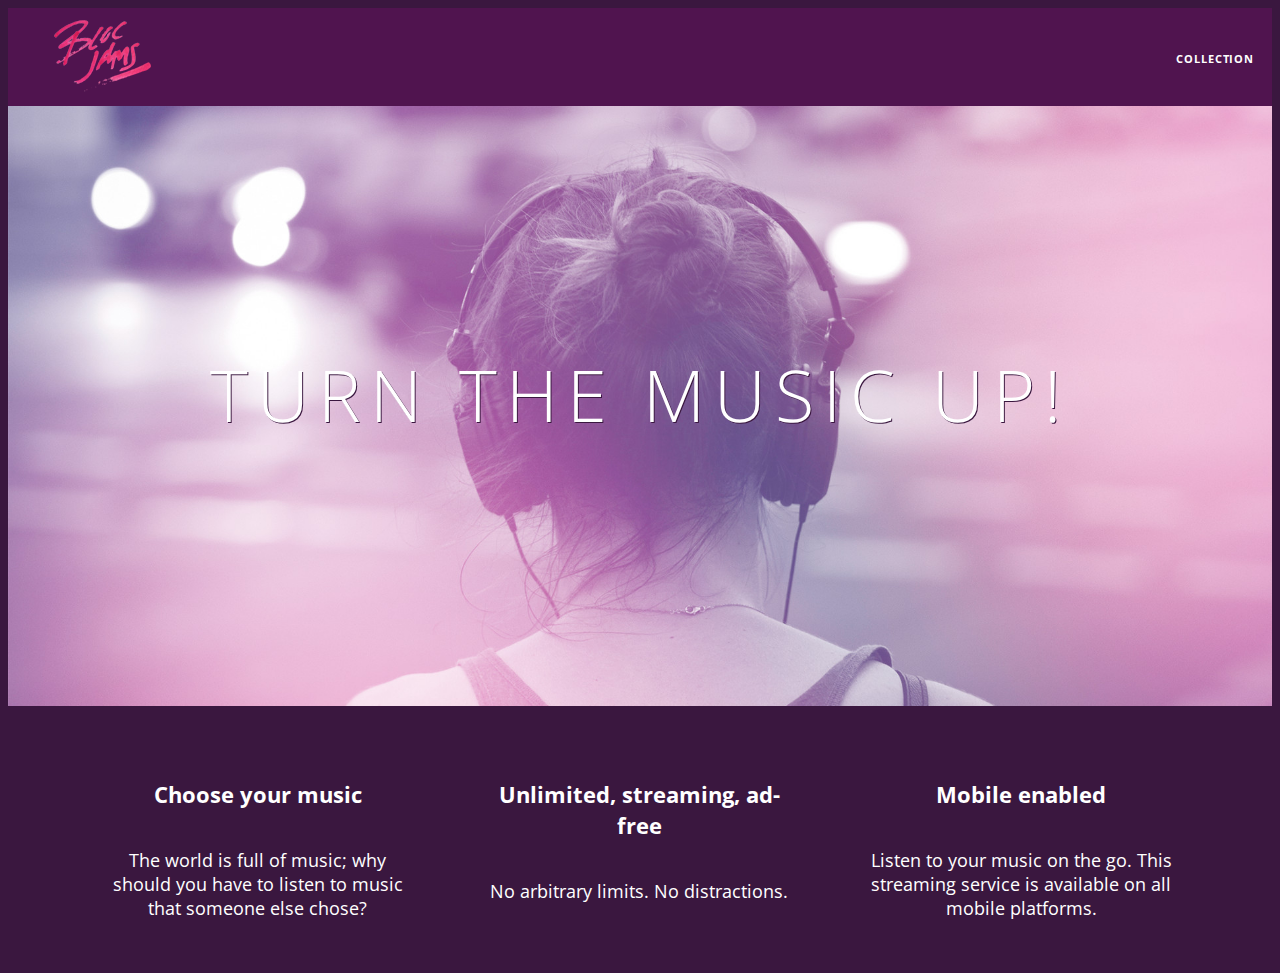
==== index.html @ a4f76bba "Add clearfix" ====
<!DOCTYPE html>
<html>
<head>
  <title>Bloc Jams</title>
  <meta name="viewport" content="width=device-width, initial-scale=1">
  <link rel="stylesheet" type="text/css" href="http://fonts.googleapis.com/css?family=Open+Sans:400,800,600,700,300">
  <link rel="stylesheet" type="text/css" href="http://code.ionicframework.com/ionicons/2.0.1/css/ionicons.min.css">
  <link rel="stylesheet" type="text/css" href="https://necolas.github.io/normalize.css/7.0.0/normalize.css">
  <link rel="stylesheet" type="text/css" href="styles/main.css">
  <link rel="stylesheet" type="text/css" href="styles/landing.css">
</head>
<body>
  <body class="landing">
    <nav> <!-- navigation bar -->
      <nav class="navbar">
          <a href="index.html" class="logo">
            <img src="assets/images/bloc_jams_logo.png" alt="bloc jams logo">
          </a>
          <div class="links-container">
          <a href="collection.html" class="navbar-link">collection</a>
        </div>
      </nav>
    </nav>
    <section class="hero-content">
      <h1 class="hero-title">Turn the music up!</h1>
    </section>
    <section class="selling-points container clearfix">
      <div class="point column third">
        <span class="ion-music-note"></span>
        <h5 class="point-title">Choose your music</h5>
        <p class="point-description">The world is full of music; why should you have to listen to music that someone else chose?</p>
      </div>
      <div class="point column third">
        <span class="ion-radio-waves"></span>
        <h5 class="point-title">Unlimited, streaming, ad-free</h5>
        <p class="point-description">No arbitrary limits. No distractions.</p>
      </div>
      <div class="point column third">
        <span class="ion-iphone"></span>
        <h5 class="point-title">Mobile enabled</h5>
        <p class="point-description">Listen to your music on the go. This streaming service is available on all mobile platforms.</p>
      </div>
    </section>
  </body>
  </html>
---- styles/main.css ----
*, *:before, *:after {
    -moz-box-sizing: border-box;
    -webkit-box-sizing: border-box;
    box-sizing: border-box;
}

html {
    height: 100%;
    font-size: 100%;
}

body {
    font-family: 'Open Sans';
    color: white;
    min-height: 100%;
}

.navbar {
    position: relative;
    padding: 0.5rem;
    background-color: rgba(101,18,95,0.5);
    z-index: 1;
}

.navbar .logo {
    position: relative;
    left: 2rem;
    cursor: pointer;
}

.navbar .links-container {
     display: table;
     position: absolute;
     top: 0;
     right: 0;
     height: 100px;
     color: white;
     text-decoration: none;
 }

 .links-container .navbar-link {
     display: table-cell;
     position: relative;
     height: 100%;
     padding-left: 1rem;
     padding-right: 1rem;
     vertical-align: middle;
     color: white;
     font-size: 0.625rem;
     letter-spacing: 0.05rem;
     font-weight: 700;
     text-transform: uppercase;
     text-decoration: none;
     cursor: pointer;
 }

 .links-container .navbar-link:hover {
     color: rgb(233,50,117);
  }

.links-container .navbar-link:active {
  background-color: white;
}

.container {
    margin: 0 auto;
    max-width: 64rem;
}

@media (min-width: 640px) {
  html { font-size: 112%; }

  .column {
      float: left;
      padding-left: 1rem;
      padding-right: 1rem;
    }

    .column.full { width: 100%; }
    .column.two-thirds { width: 66.7%; }
    .column.half { width: 50%; }
    .column.third { width: 33.3%; }
    .column.fourth { width: 25%; }
    .column.flow-opposite { float: right; }
  }
}

@media (min-width: 1024px) {
   html { font-size: 120%; }
}

.clearfix::before,

.clearfix::after {
   content: " ";
   display: table;
}

.clearfix::after {
   clear: both;
}
---- styles/landing.css ----
body.landing {
    background-color: rgb(58,23,63);
}

.hero-content {
    position: relative;
    min-height: 600px;
    background-image: url(../assets/images/bloc_jams_bg.jpg);
    background-repeat: no-repeat;
    background-position: center center;
    background-size: cover;
}

.hero-content .hero-title {
    position: absolute;
    top: 40%;
    -webkit-transform: translateY(-50%);
    -moz-transform: translateY(-50%);
    transform: translateY(-50%);
    width: 100%;
    text-align: center;
    font-size: 4rem;
    font-weight: 300;
    text-transform: uppercase;
    letter-spacing: 0.5rem;
    text-shadow: 1px 1px 0px rgb(58,23,63);
}

.selling-points {
    position: relative;

}

.point {
    position: relative;
    padding: 2rem;
    text-align: center;
}

.point  .point-title {
    font-size: 1.25rem;
}

.ion-music-note,
.ion-radio-waves,
.ion-iphone {
    color: rgb(233,50,117);
    font-size: 5rem;
}
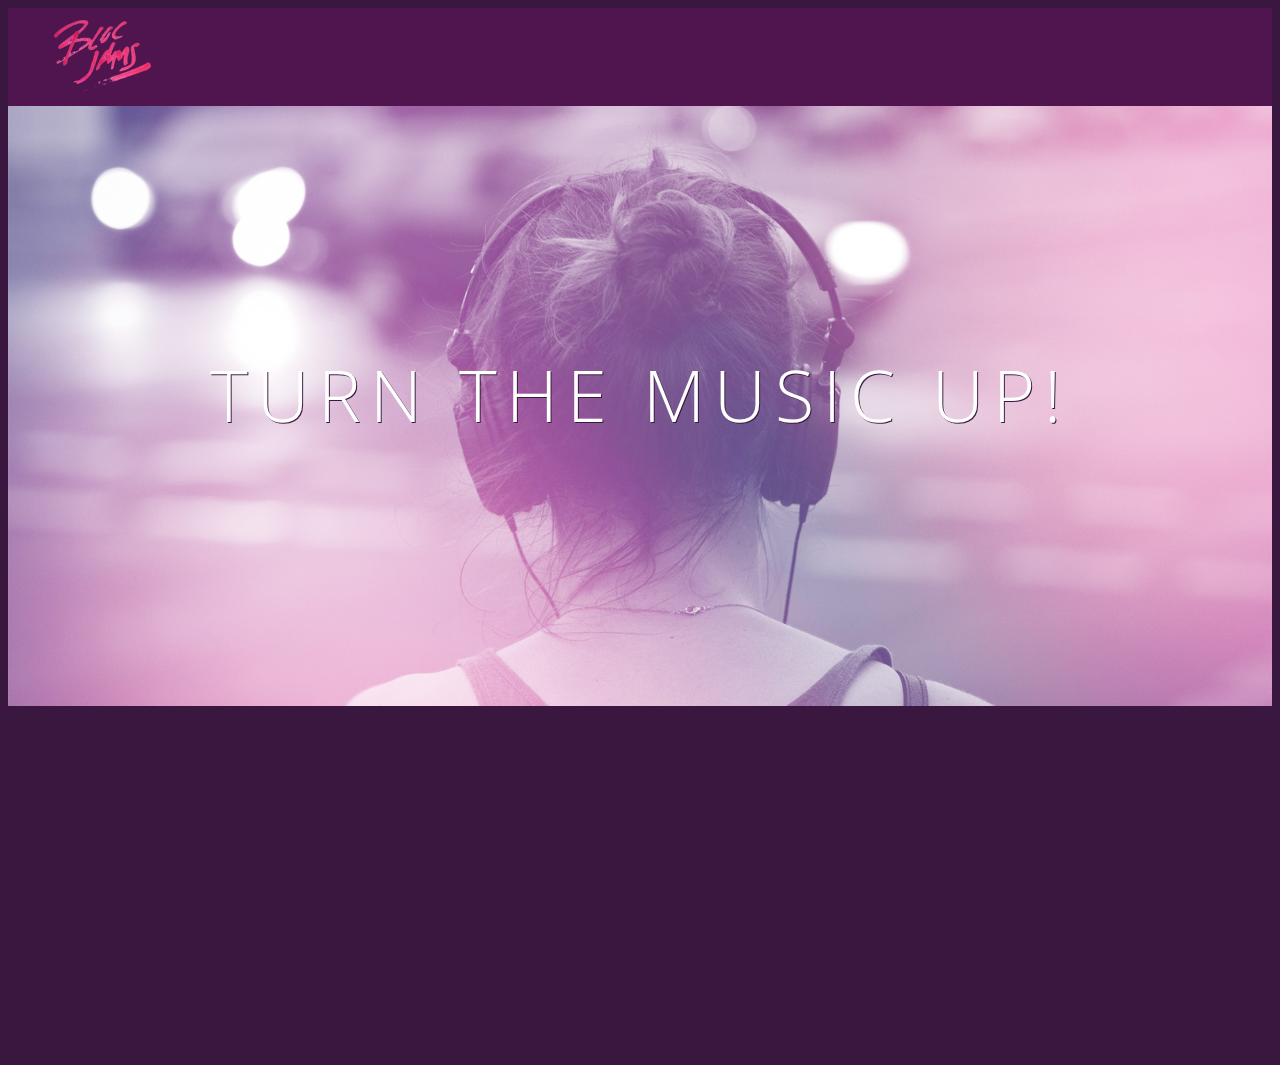
==== commit 8e6aa486: "Fixed animation" ====
--- a/index.html
+++ b/index.html
@@ -9,37 +9,30 @@
   <link rel="stylesheet" type="text/css" href="styles/main.css">
   <link rel="stylesheet" type="text/css" href="styles/landing.css">
 </head>
-<body>
-  <body class="landing">
-    <nav> <!-- navigation bar -->
-      <nav class="navbar">
-          <a href="index.html" class="logo">
-            <img src="assets/images/bloc_jams_logo.png" alt="bloc jams logo">
-          </a>
-          <div class="links-container">
-          <a href="collection.html" class="navbar-link">collection</a>
-        </div>
-      </nav>
-    </nav>
-    <section class="hero-content">
-      <h1 class="hero-title">Turn the music up!</h1>
-    </section>
-    <section class="selling-points container clearfix">
-      <div class="point column third">
-        <span class="ion-music-note"></span>
-        <h5 class="point-title">Choose your music</h5>
-        <p class="point-description">The world is full of music; why should you have to listen to music that someone else chose?</p>
-      </div>
-      <div class="point column third">
-        <span class="ion-radio-waves"></span>
-        <h5 class="point-title">Unlimited, streaming, ad-free</h5>
-        <p class="point-description">No arbitrary limits. No distractions.</p>
-      </div>
-      <div class="point column third">
-        <span class="ion-iphone"></span>
-        <h5 class="point-title">Mobile enabled</h5>
-        <p class="point-description">Listen to your music on the go. This streaming service is available on all mobile platforms.</p>
-      </div>
-    </section>
-  </body>
-  </html>
+<body class="landing">
+  <nav class="navbar"> <!-- navigation bar -->
+    <img src="assets/images/bloc_jams_logo.png" alt="bloc jams logo" class="logo">
+  </nav>
+  <section class="hero-content"> <!-- hero content -->
+    <h1 class="hero-title">Turn the music up!</h1>
+  </section>
+  <section class="selling-points container">
+    <div class="point column third">
+      <span class="ion-music-note"></span>
+      <h5 class="point-title">Choose your music</h5>
+      <p class="point-description">The world is full of music; why should you have to listen to music that someone else chose?</p>
+    </div>
+    <div class="point column third">
+      <span class="ion-radio-waves"></span>
+      <h5 class="point-title">Unlimited, streaming, ad-free</h5>
+      <p class="point-description">No arbitrary limits. No distractions.</p>
+    </div>
+    <div class="point column third">
+      <span class="ion-iphone"></span>
+      <h5 class="point-title">Mobile enabled</h5>
+      <p class="point-description">Listen to your music on the go. This streaming service is available on all mobile platforms.</p>
+    </div>
+  </section>
+  <script src="scripts/landing.js"></script>
+</body>
+</html>
--- a/styles/main.css
+++ b/styles/main.css
@@ -66,6 +66,9 @@
     margin: 0 auto;
     max-width: 64rem;
 }
+.container.narrow {
+    max-width: 56rem;
+}
 
 @media (min-width: 640px) {
   html { font-size: 112%; }
--- a/styles/landing.css
+++ b/styles/landing.css
@@ -35,10 +35,17 @@
     position: relative;
     padding: 2rem;
     text-align: center;
-}
-
-.point  .point-title {
     font-size: 1.25rem;
+    opacity: 0;
+    -webkit-transform: scaleX(0.9) translateY(3rem);
+    -moz-transform: scaleX(0.9) translateY(3rem);
+    transform: scaleX(0.9) translateY(3rem);
+    -webkit-transition: all 0.25s ease-in-out;
+    -moz-transition: all 0.25s ease-in-out;
+    transition: all 0.25s ease-in-out;
+    -webkit-transition-delay: 0.2s;
+    -moz-transition-delay: 0.2s;
+    transition-delay: 0.2s;
 }
 
 .ion-music-note,
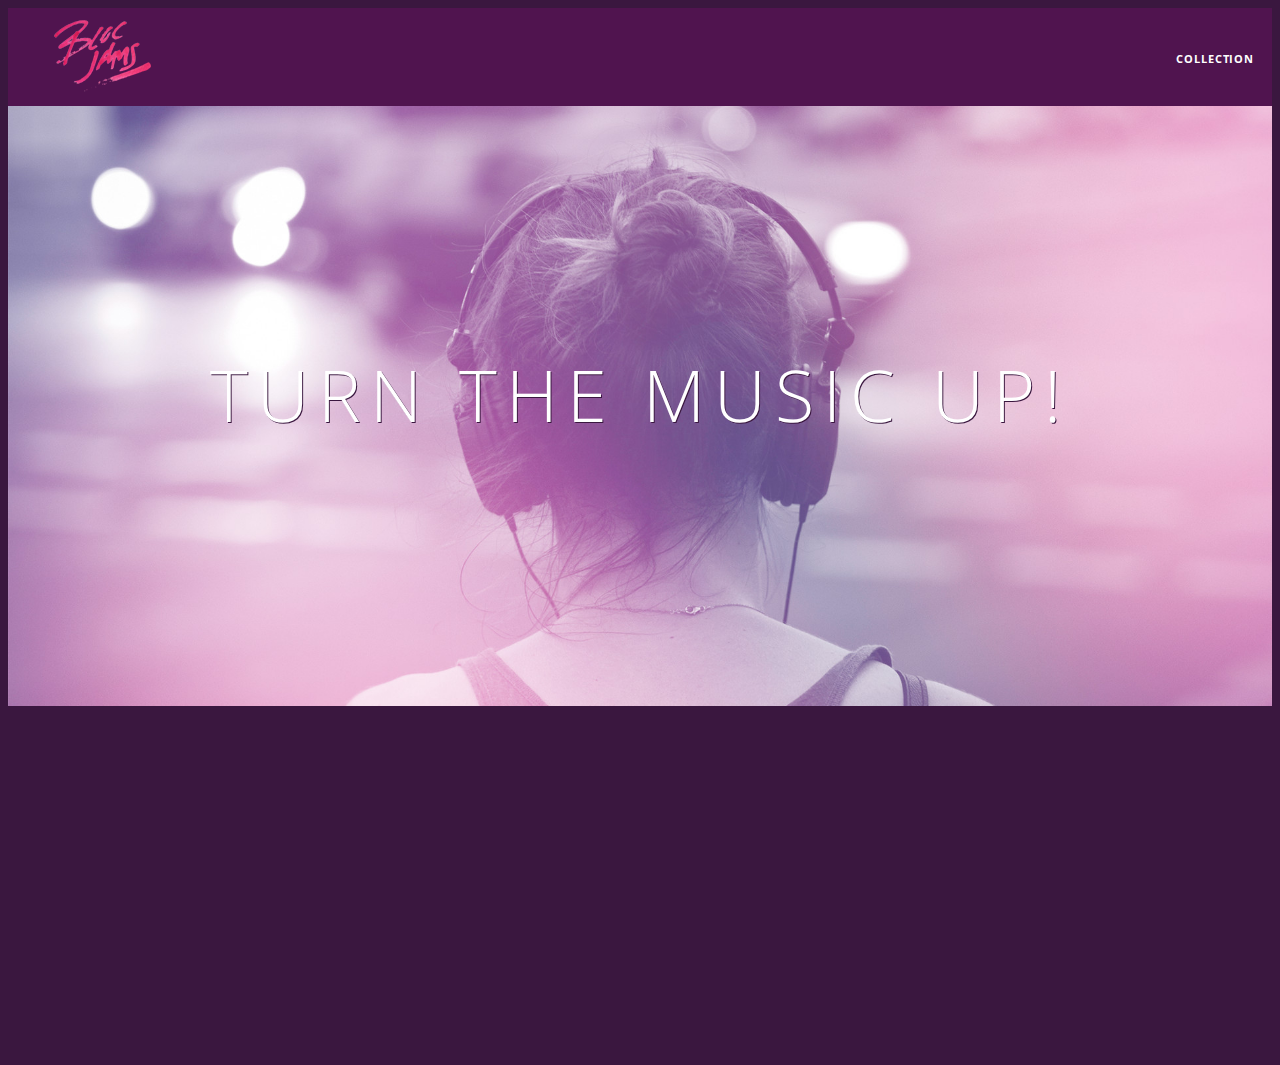
==== commit 594456be: "Fixed animation" ====
--- a/index.html
+++ b/index.html
@@ -12,6 +12,9 @@
 <body class="landing">
   <nav class="navbar"> <!-- navigation bar -->
     <img src="assets/images/bloc_jams_logo.png" alt="bloc jams logo" class="logo">
+    <div class="links-container">
+        <a href="collection.html" class="navbar-link">collection</a>
+    </div>
   </nav>
   <section class="hero-content"> <!-- hero content -->
     <h1 class="hero-title">Turn the music up!</h1>
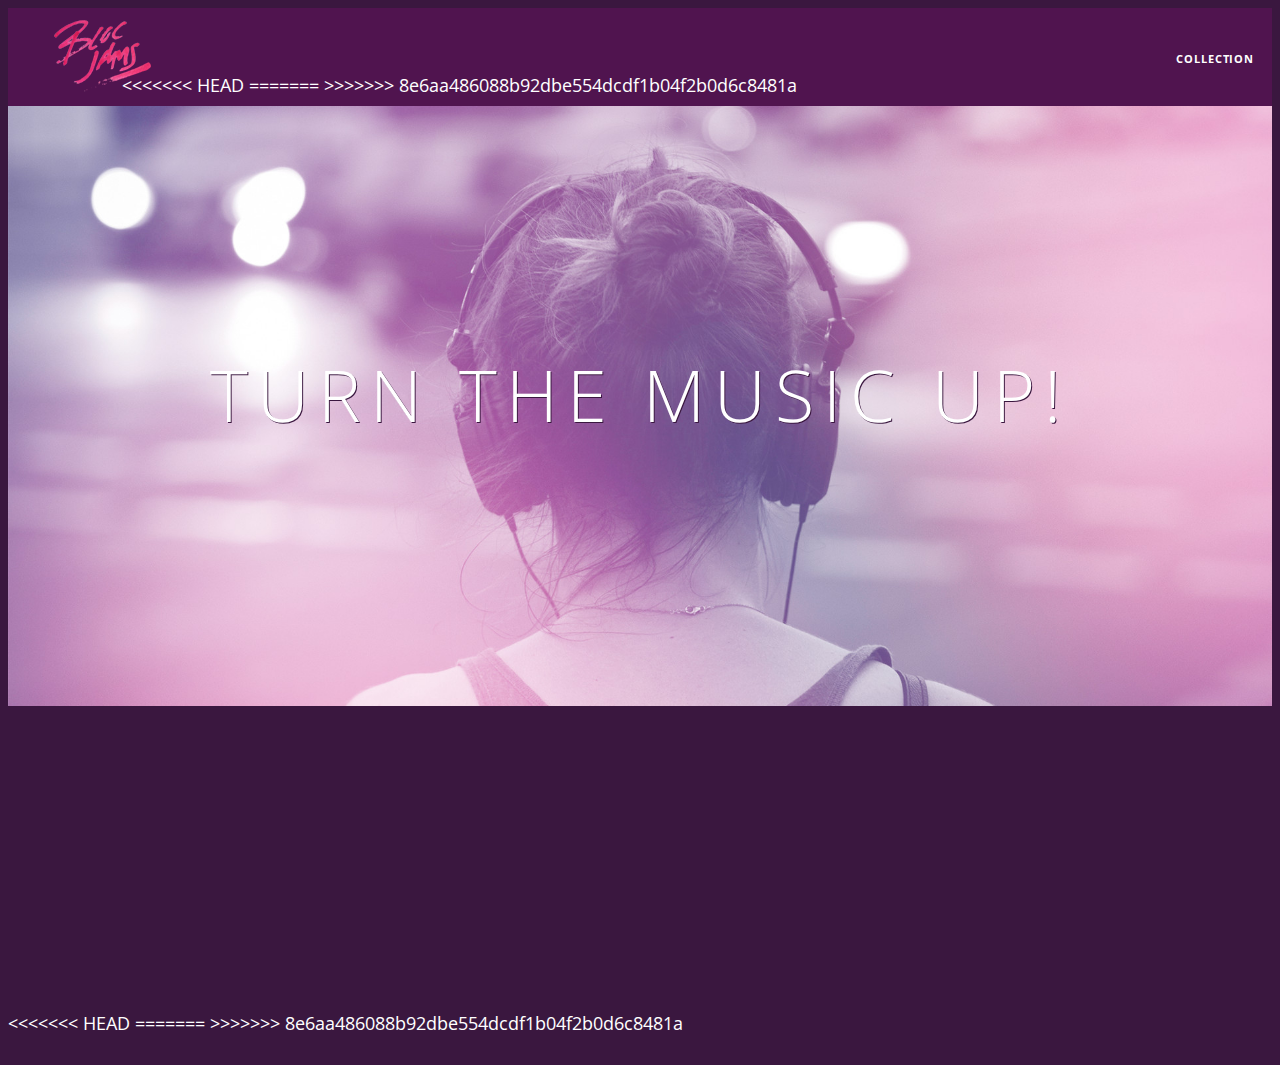
==== commit 3dd37b88: "adding changes" ====
--- a/index.html
+++ b/index.html
@@ -12,9 +12,12 @@
 <body class="landing">
   <nav class="navbar"> <!-- navigation bar -->
     <img src="assets/images/bloc_jams_logo.png" alt="bloc jams logo" class="logo">
+<<<<<<< HEAD
     <div class="links-container">
         <a href="collection.html" class="navbar-link">collection</a>
     </div>
+=======
+>>>>>>> 8e6aa486088b92dbe554dcdf1b04f2b0d6c8481a
   </nav>
   <section class="hero-content"> <!-- hero content -->
     <h1 class="hero-title">Turn the music up!</h1>
@@ -36,6 +39,10 @@
       <p class="point-description">Listen to your music on the go. This streaming service is available on all mobile platforms.</p>
     </div>
   </section>
+<<<<<<< HEAD
+  <script src="scripts/utilities.js"></script>
+=======
+>>>>>>> 8e6aa486088b92dbe554dcdf1b04f2b0d6c8481a
   <script src="scripts/landing.js"></script>
 </body>
 </html>
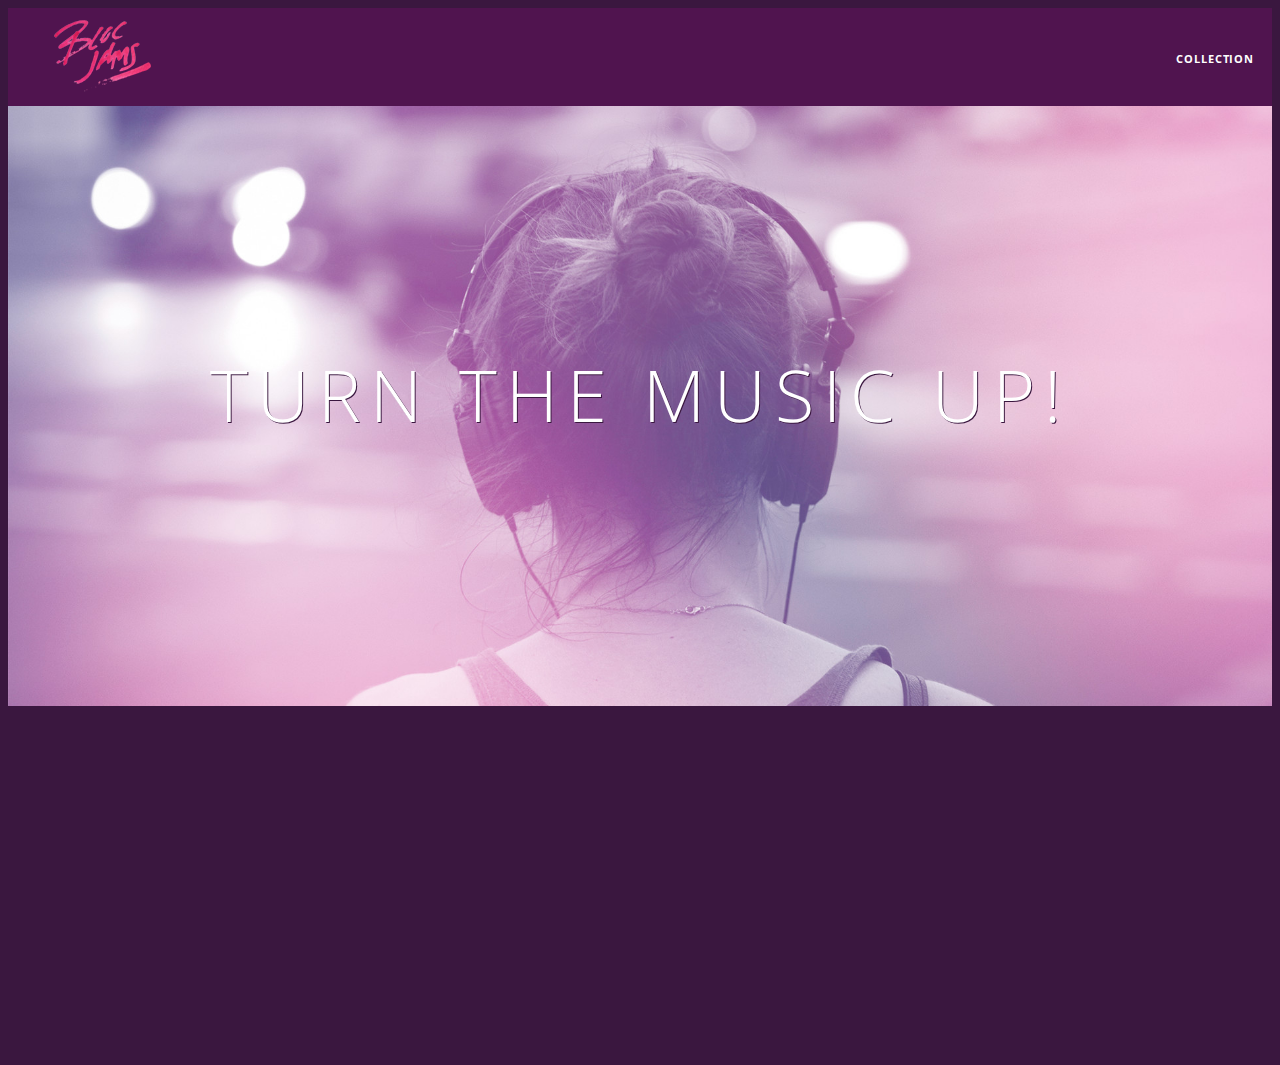
==== commit 2628afd7: "adding clickable album photo" ====
--- a/index.html
+++ b/index.html
@@ -12,12 +12,9 @@
 <body class="landing">
   <nav class="navbar"> <!-- navigation bar -->
     <img src="assets/images/bloc_jams_logo.png" alt="bloc jams logo" class="logo">
-<<<<<<< HEAD
     <div class="links-container">
         <a href="collection.html" class="navbar-link">collection</a>
     </div>
-=======
->>>>>>> 8e6aa486088b92dbe554dcdf1b04f2b0d6c8481a
   </nav>
   <section class="hero-content"> <!-- hero content -->
     <h1 class="hero-title">Turn the music up!</h1>
@@ -39,10 +36,7 @@
       <p class="point-description">Listen to your music on the go. This streaming service is available on all mobile platforms.</p>
     </div>
   </section>
-<<<<<<< HEAD
   <script src="scripts/utilities.js"></script>
-=======
->>>>>>> 8e6aa486088b92dbe554dcdf1b04f2b0d6c8481a
   <script src="scripts/landing.js"></script>
 </body>
 </html>
